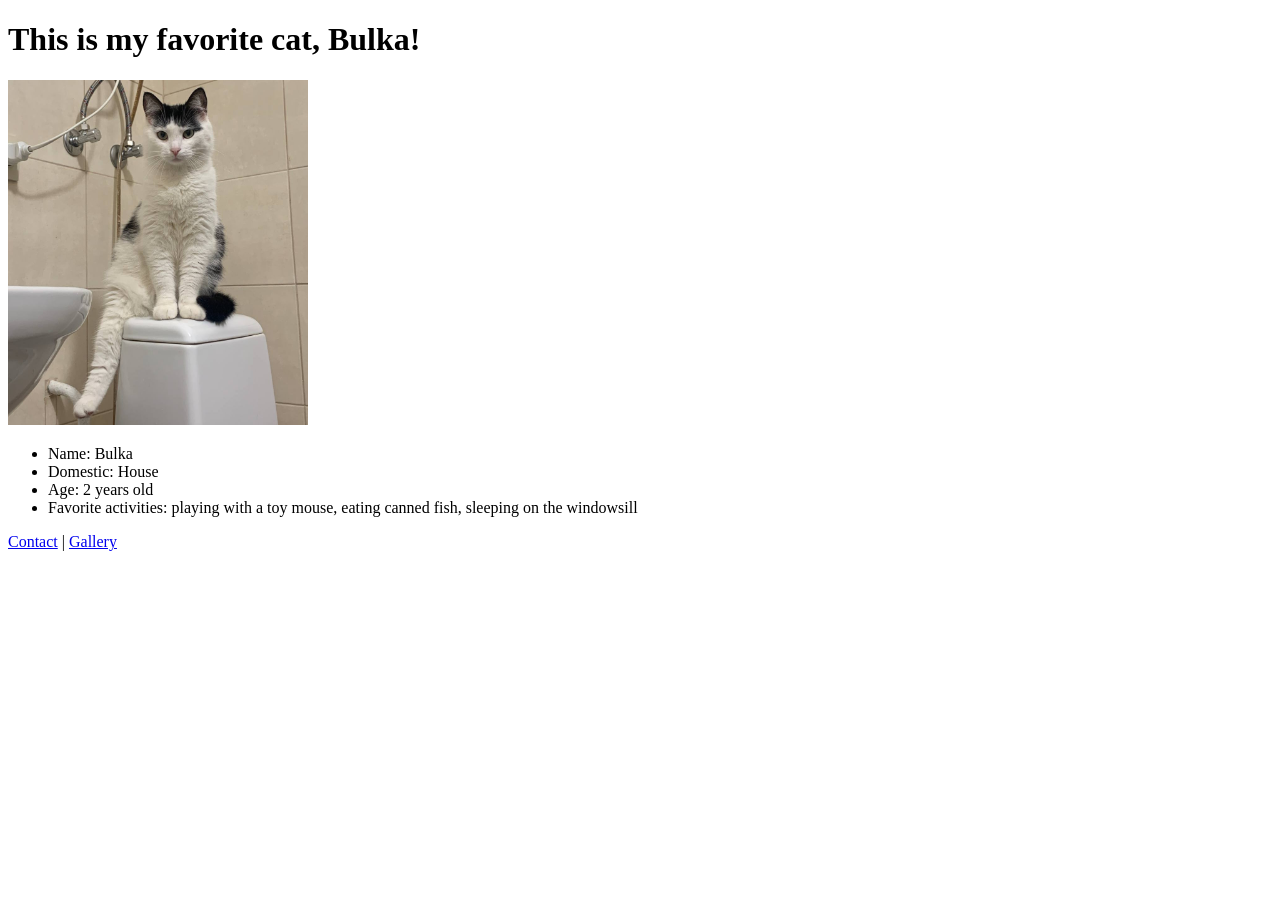
==== index.html @ ae62e54c "Added html pages with images" ====
<!DOCTYPE html>
<html lang="en">
<head>
    <meta charset="UTF-8">
    <meta name="viewport" content="width=device-width, initial-scale=1.0">
    <title>My favorite cat</title>
</head>
<body>
<h1>This is my favorite cat, Bulka!</h1>
<img src="photo/photo_2025-05-18_14-20-49.jpg" alt="my favorite cat, Bonya" width="300">
<ul>
    <li>Name: Bulka</li>
    <li>Domestic: House</li>
    <li>Age: 2 years old</li>
    <li>Favorite activities: playing with a toy mouse, eating canned fish, sleeping on the windowsill</li>
</ul>

 <nav>
    <a href="pages/pagescontact.html" target="_blank">Contact</a> |
    <a href="pages/pagesgallery.html" target="_blank">Gallery</a>
  </nav>
</body>
</html>
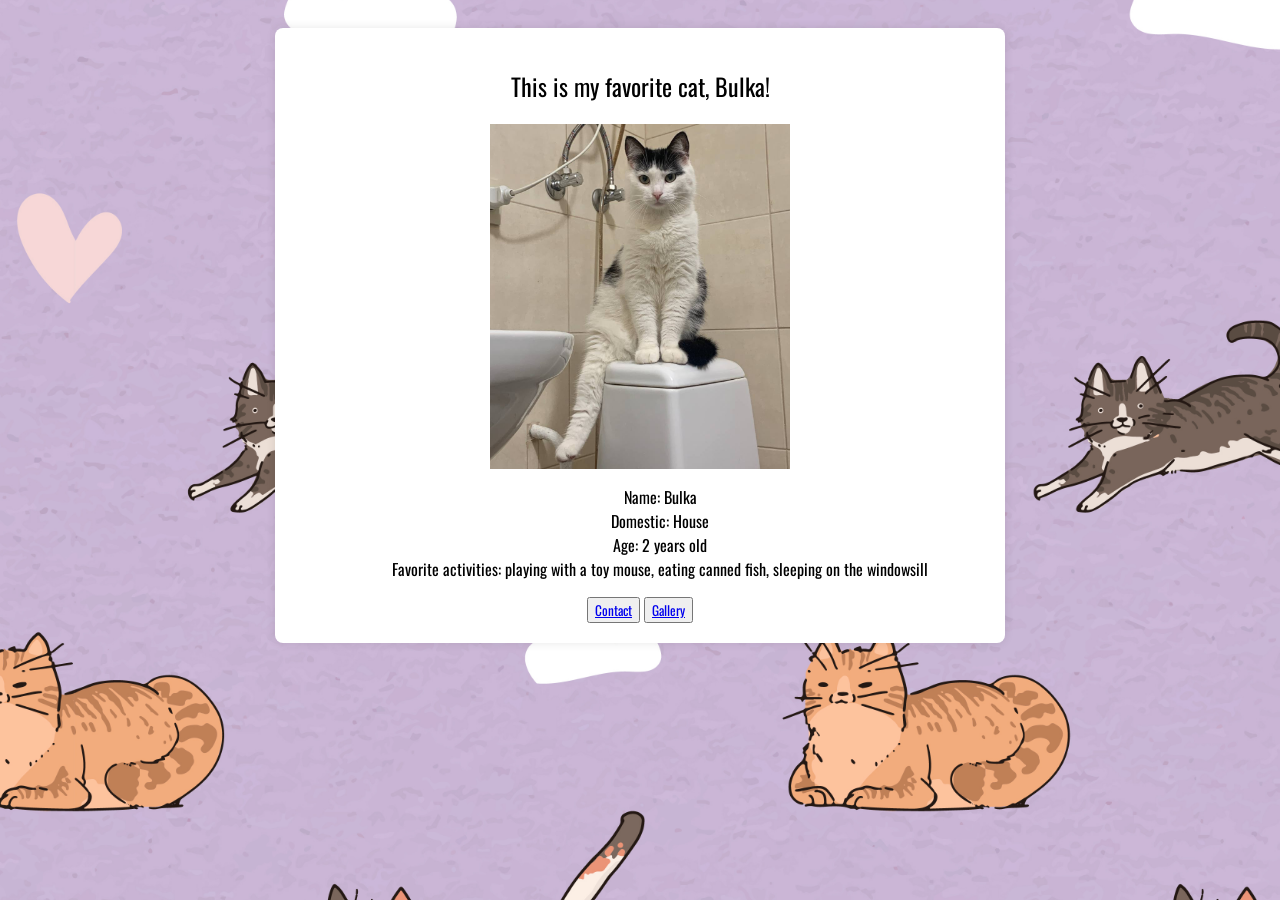
==== commit af3ece13: "Added style.css for web pages" ====
--- a/index.html
+++ b/index.html
@@ -3,21 +3,31 @@
 <head>
     <meta charset="UTF-8">
     <meta name="viewport" content="width=device-width, initial-scale=1.0">
+    <link rel="stylesheet" href="css/style.css">
+    <link rel="preconnect" href="https://fonts.googleapis.com">
+    <link rel="preconnect" href="https://fonts.gstatic.com" crossorigin>
+    <link href="https://fonts.googleapis.com/css2?family=Oswald:wght@200..700&display=swap" rel="stylesheet">
     <title>My favorite cat</title>
 </head>
 <body>
-<h1>This is my favorite cat, Bulka!</h1>
-<img src="photo/photo_2025-05-18_14-20-49.jpg" alt="my favorite cat, Bonya" width="300">
-<ul>
-    <li>Name: Bulka</li>
-    <li>Domestic: House</li>
-    <li>Age: 2 years old</li>
-    <li>Favorite activities: playing with a toy mouse, eating canned fish, sleeping on the windowsill</li>
-</ul>
-
+<div class="container">
+  <section class="info_wrapp">
+    <h1>This is my favorite cat, Bulka!</h1>
+    <img src="photo/photo_2025-05-18_14-20-49.jpg" alt="my favorite cat, Bonya" width="300">
+    <div class="info_descr">
+      <ul class="list_item">
+        <li>Name: Bulka</li>
+        <li>Domestic: House</li>
+        <li>Age: 2 years old</li>
+        <li>Favorite activities: playing with a toy mouse, eating canned fish, sleeping on the windowsill</li>
+      </ul>
+    </div>
+    
  <nav>
-    <a href="pages/pagescontact.html" target="_blank">Contact</a> |
-    <a href="pages/pagesgallery.html" target="_blank">Gallery</a>
+    <button class="button_ button_main"><a href="pages/pagescontact.html" target="_blank">Contact</a></button><!-- класс и модификатор -->
+    <button class="button_ button_main"><a href="pages/pagesgallery.html" target="_blank">Gallery</a></button><!-- класс и модификатор -->
   </nav>
+  </section>
+</div>
 </body>
 </html>
--- a/css/style.css
+++ b/css/style.css
@@ -0,0 +1,10 @@
+@import url("_main.css");
+@import url("_button.css");
+@import url("_info.css");
+
+* {
+  font-family: "Oswald", sans-serif;
+  font-optical-sizing: auto;
+  font-weight: 400;       
+  font-style: normal;
+}
